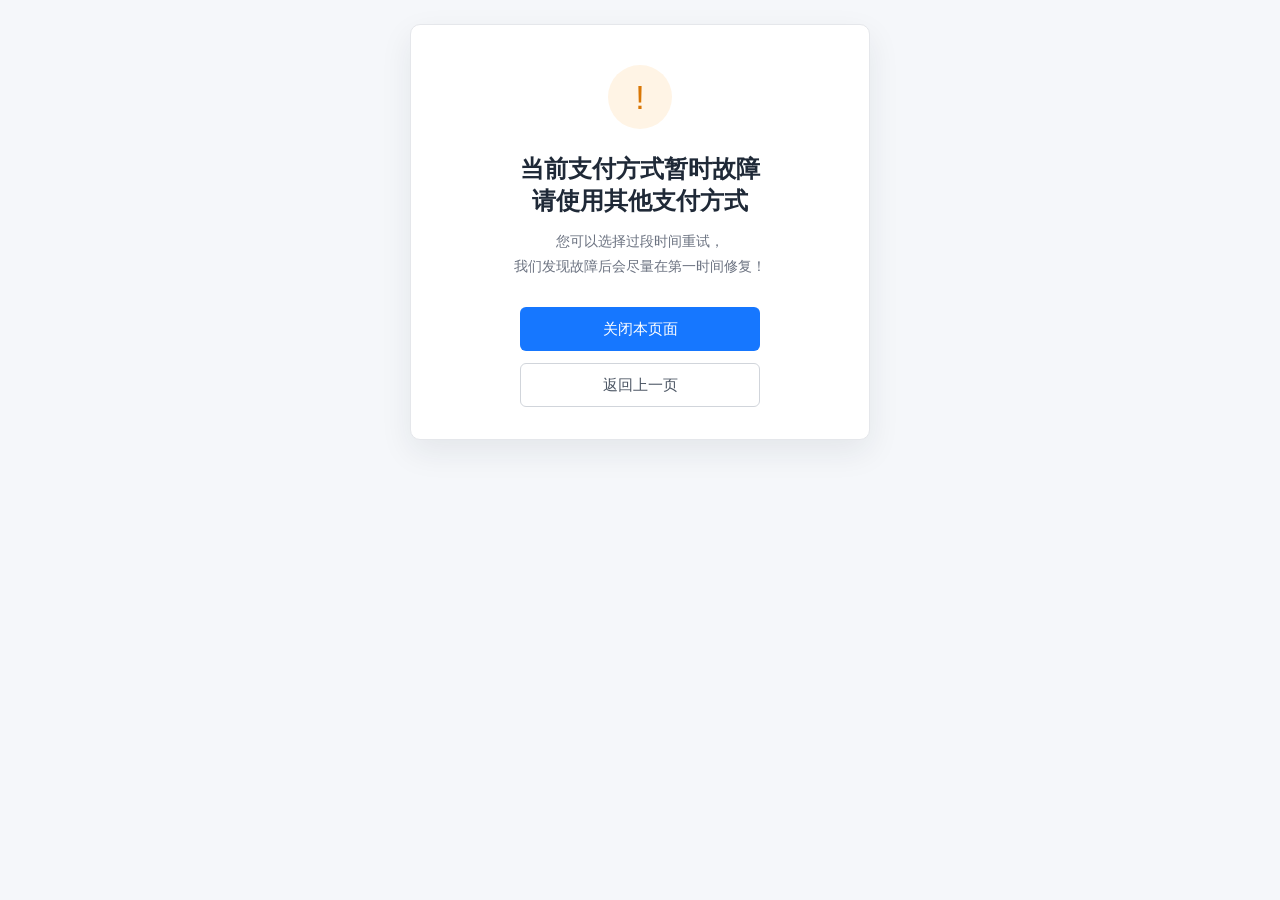
==== public/payPage/offline.html @ 819b8c23 "完善监控端离线支付提示" ====
<!DOCTYPE html>
<html lang="zh-CN">
<head>
    <meta charset="utf-8">
    <meta name="viewport" content="width=device-width, initial-scale=1, maximum-scale=1">
    <meta name="format-detection" content="telephone=no">
    <title>当前支付方式暂时故障，请使用其他支付方式</title>
    <style>
        * {
            box-sizing: border-box;
        }

        html,
        body {
            min-height: 100%;
            margin: 0;
        }

        body {
            display: flex;
            align-items: center;
            justify-content: center;
            padding: 24px;
            background: #f5f7fa;
            color: #1f2937;
            font-family: -apple-system, BlinkMacSystemFont, "Segoe UI", "Microsoft YaHei", sans-serif;
        }

        .notice {
            width: 100%;
            max-width: 460px;
            padding: 40px 28px 32px;
            border: 1px solid #e5e7eb;
            border-radius: 10px;
            background: #ffffff;
            box-shadow: 0 12px 32px rgba(31, 41, 55, .08);
            text-align: center;
        }

        .icon {
            display: inline-flex;
            align-items: center;
            justify-content: center;
            width: 64px;
            height: 64px;
            border-radius: 50%;
            background: #fff4e5;
            color: #d97706;
            font-size: 34px;
            line-height: 1;
        }

        h1 {
            margin: 24px 0 12px;
            font-size: 24px;
            font-weight: 600;
        }

        p {
            margin: 0;
            color: #6b7280;
            font-size: 15px;
            line-height: 1.8;
        }

        .tip {
            margin-top: 8px;
            font-size: 14px;
        }

        button {
            width: 100%;
            max-width: 240px;
            height: 44px;
            margin-top: 28px;
            border: 0;
            border-radius: 6px;
            background: #1677ff;
            color: #ffffff;
            cursor: pointer;
            font-size: 15px;
        }

        button:active {
            background: #0958d9;
        }

        button.secondary {
            margin-top: 12px;
            border: 1px solid #d1d5db;
            background: #ffffff;
            color: #4b5563;
        }

        button.secondary:active {
            background: #f3f4f6;
        }
    </style>
</head>
<body>
    <main class="notice" role="status">
        <div class="icon" aria-hidden="true">!</div>
        <h1>当前支付方式暂时故障<br>请使用其他支付方式</h1>
        <p class="tip">您可以选择过段时间重试，<br>我们发现故障后会尽量在第一时间修复！</p>
        <button type="button" onclick="window.close()">关闭本页面</button>
        <button type="button" class="secondary" onclick="history.back()">返回上一页</button>
    </main>
</body>
</html>
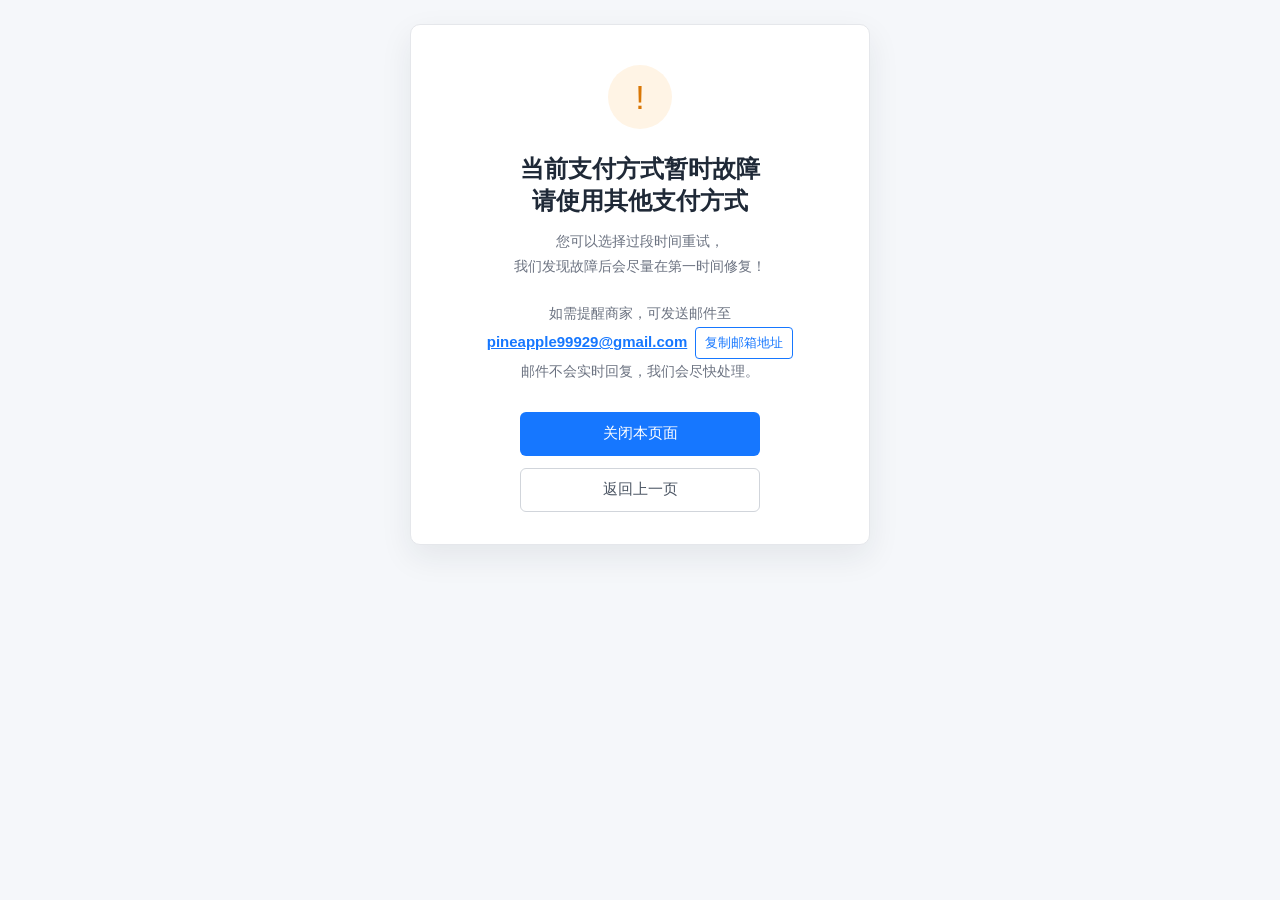
==== commit 4ce2f24f: "完善离线页客服邮箱功能" ====
--- a/public/payPage/offline.html
+++ b/public/payPage/offline.html
@@ -68,6 +68,52 @@
             font-size: 14px;
         }
 
+        .support {
+            margin-top: 22px;
+            color: #6b7280;
+            font-size: 14px;
+            line-height: 1.8;
+        }
+
+        .support-email {
+            display: inline-block;
+            color: #1677ff;
+            font-size: 15px;
+            font-weight: 600;
+            line-height: 1.5;
+            overflow-wrap: anywhere;
+        }
+
+        .support-email-row {
+            display: inline-flex;
+            align-items: center;
+            justify-content: center;
+            flex-wrap: wrap;
+            gap: 8px;
+            max-width: 100%;
+            vertical-align: middle;
+        }
+
+        .copy-email-button {
+            flex: 0 0 auto;
+            width: auto;
+            max-width: none;
+            height: 32px;
+            margin-top: 0;
+            padding: 0 9px;
+            border: 1px solid #1677ff;
+            border-radius: 4px;
+            background: #ffffff;
+            color: #1677ff;
+            font-size: 13px;
+            line-height: 30px;
+            white-space: nowrap;
+        }
+
+        .copy-email-button:active {
+            background: #eef5ff;
+        }
+
         button {
             width: 100%;
             max-width: 240px;
@@ -102,8 +148,55 @@
         <div class="icon" aria-hidden="true">!</div>
         <h1>当前支付方式暂时故障<br>请使用其他支付方式</h1>
         <p class="tip">您可以选择过段时间重试，<br>我们发现故障后会尽量在第一时间修复！</p>
+        <p class="support">如需提醒商家，可发送邮件至<br><span class="support-email-row"><a id="supportEmail" class="support-email" href="mailto:pineapple99929@gmail.com">pineapple99929@gmail.com</a><button type="button" class="copy-email-button" onclick="copySupportEmail()">复制邮箱地址</button></span><br>邮件不会实时回复，我们会尽快处理。</p>
         <button type="button" onclick="window.close()">关闭本页面</button>
         <button type="button" class="secondary" onclick="history.back()">返回上一页</button>
     </main>
+    <script>
+        function copySupportEmail() {
+            var email = document.getElementById('supportEmail').textContent;
+            var button = document.querySelector('.copy-email-button');
+            var originalText = button.textContent;
+
+            function showCopied() {
+                button.textContent = '已复制';
+                window.setTimeout(function () {
+                    button.textContent = originalText;
+                }, 1500);
+            }
+
+            if (navigator.clipboard && window.isSecureContext) {
+                navigator.clipboard.writeText(email).then(showCopied);
+                return;
+            }
+
+            var input = document.createElement('textarea');
+            input.value = email;
+            input.setAttribute('readonly', '');
+            input.style.position = 'fixed';
+            input.style.opacity = '0';
+            document.body.appendChild(input);
+            input.select();
+            try {
+                if (document.execCommand('copy')) {
+                    showCopied();
+                }
+            } finally {
+                document.body.removeChild(input);
+            }
+        }
+
+        (function () {
+            var match = window.location.search.match(/[?&]email=([^&]+)/);
+            if (!match) {
+                return;
+            }
+
+            var email = decodeURIComponent(match[1]);
+            var link = document.getElementById('supportEmail');
+            link.textContent = email;
+            link.href = 'mailto:' + email;
+        }());
+    </script>
 </body>
 </html>
